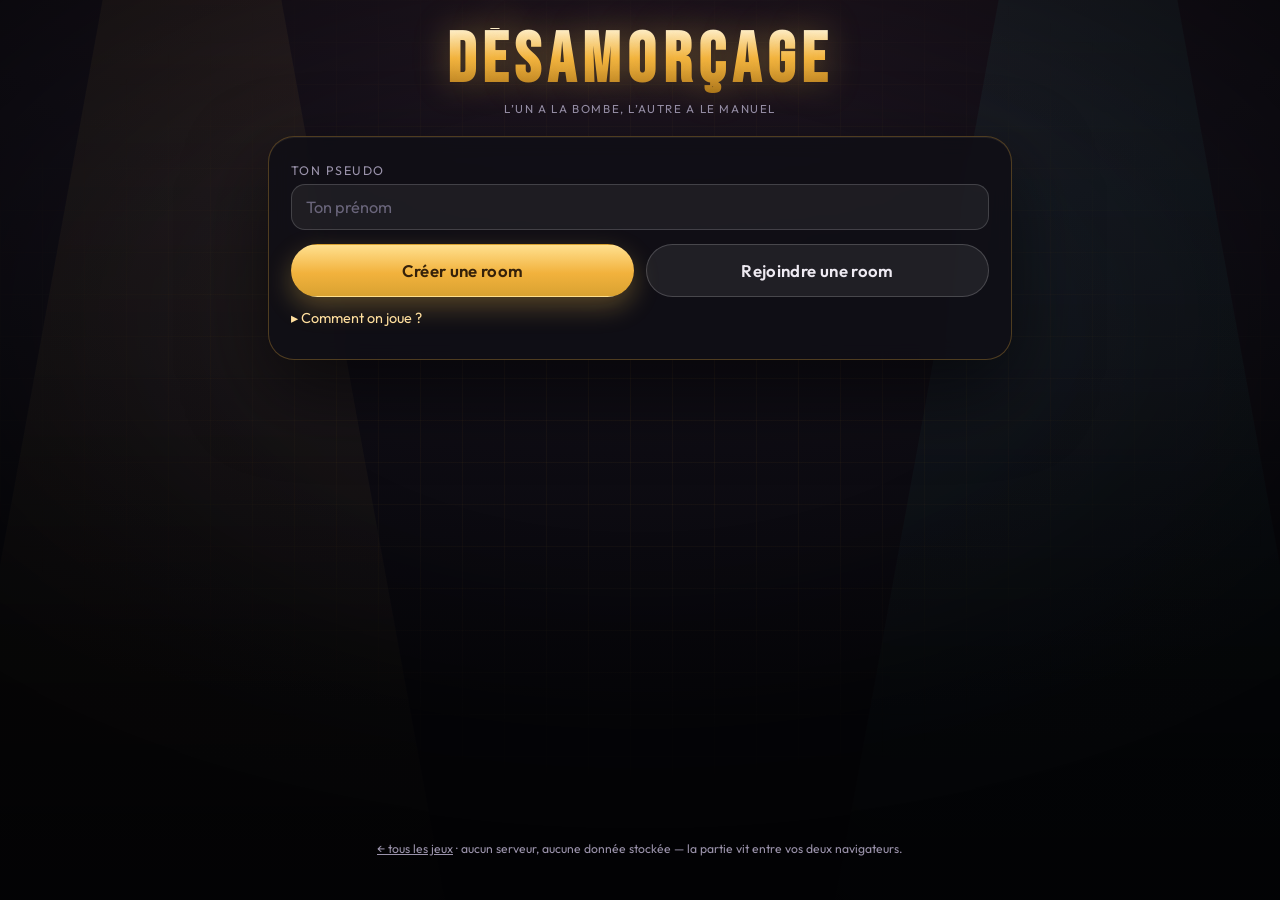
==== games/desamorcage/index.html @ ce43547b "Add files via upload" ====
<!doctype html>
<html lang="fr">
<head>
<meta charset="utf-8">
<meta name="viewport" content="width=device-width, initial-scale=1, viewport-fit=cover">
<meta name="description" content="Désamorçage coopératif à deux joueurs : l'un a la bombe à l'écran, l'autre a le manuel, et il faut se parler vite.">
<meta name="theme-color" content="#0b0a10">
<title>Désamorçage — coop</title>
<link rel="preconnect" href="https://fonts.googleapis.com">
<link rel="preconnect" href="https://fonts.gstatic.com" crossorigin>
<link href="https://fonts.googleapis.com/css2?family=Bebas+Neue&family=Outfit:wght@300;400;500;600;700&family=Share+Tech+Mono&display=swap" rel="stylesheet">
<link rel="stylesheet" href="../../common/style.css">
<link rel="stylesheet" href="style.css">
<link rel="icon" href="data:image/svg+xml,%3Csvg xmlns='http://www.w3.org/2000/svg' viewBox='0 0 64 64'%3E%3Crect width='64' height='64' rx='14' fill='%230b0a10'/%3E%3Ccircle cx='30' cy='38' r='16' fill='%23e0554a'/%3E%3Crect x='36' y='12' width='5' height='12' rx='2' fill='%23f2c53d'/%3E%3C/svg%3E">
</head>
<body class="theme-bomb">
  <div class="decor" aria-hidden="true">
    <div class="beam beam-a"></div>
    <div class="beam beam-b"></div>
    <div class="grid-floor"></div>
    <div class="vignette"></div>
  </div>

  <main id="app" class="app"></main>

  <script src="../../common/rng.js"></script>
  <script src="bomb.js"></script>
  <script src="modules.js"></script>
  <script src="engine.js"></script>
  <script src="manual.js"></script>
  <script src="../../common/net.js"></script>
  <script src="../../common/room.js"></script>
  <script src="board.js"></script>
</body>
</html>
---- common/style.css ----
/* ============================================================
   Mot de Passe — coop · décor « plateau de jeu télé »
   ============================================================ */

:root {
  --bg-0: #07061d;
  --bg-1: #150a3a;
  --bg-2: #2a0f4d;
  --gold: #f5c451;
  --gold-soft: #ffe6a7;
  --gold-deep: #b8862a;
  --teal: #3fdcc7;
  --pink: #ff5f8f;
  --good: #37e08a;
  --bad: #ff5570;
  --ink: #f3efff;
  --ink-dim: #a89ec9;
  --panel: rgba(15, 11, 48, 0.78);
  --panel-line: rgba(245, 196, 81, 0.35);
  --radius: 26px;
  --shadow: 0 30px 80px rgba(0, 0, 0, 0.55);
}

* { box-sizing: border-box; }

html, body {
  margin: 0;
  min-height: 100%;
}

body {
  font-family: "Outfit", system-ui, -apple-system, "Segoe UI", sans-serif;
  color: var(--ink);
  background: radial-gradient(120% 90% at 50% -10%, var(--bg-2) 0%, var(--bg-1) 45%, var(--bg-0) 100%);
  min-height: 100vh;
  min-height: 100dvh;
  overflow-x: hidden;
}

/* ------------------------------------------------------------ décor */
.decor { position: fixed; inset: 0; pointer-events: none; z-index: 0; overflow: hidden; }

.beam {
  position: absolute;
  top: -35vh;
  width: 42vw;
  height: 145vh;
  filter: blur(26px);
  opacity: 0.22;
  transform-origin: 50% 0%;
  mix-blend-mode: screen;
}
.beam-a {
  left: -6vw;
  background: linear-gradient(to bottom, rgba(245, 196, 81, 0.85), rgba(245, 196, 81, 0));
  clip-path: polygon(44% 0, 56% 0, 100% 100%, 0 100%);
  animation: sway 22s ease-in-out infinite;
}
.beam-b {
  right: -6vw;
  background: linear-gradient(to bottom, rgba(63, 220, 199, 0.75), rgba(63, 220, 199, 0));
  clip-path: polygon(44% 0, 56% 0, 100% 100%, 0 100%);
  animation: sway 26s ease-in-out infinite reverse;
}
.beam-c {
  left: 30vw;
  width: 40vw;
  background: linear-gradient(to bottom, rgba(255, 95, 143, 0.55), rgba(255, 95, 143, 0));
  clip-path: polygon(46% 0, 54% 0, 100% 100%, 0 100%);
  opacity: 0.14;
  animation: sway 30s ease-in-out infinite;
}
@keyframes sway {
  0%, 100% { transform: rotate(-7deg); }
  50%      { transform: rotate(7deg); }
}

.floor {
  position: absolute;
  left: -20%;
  right: -20%;
  bottom: 0;
  height: 38vh;
  background:
    repeating-linear-gradient(90deg, rgba(245, 196, 81, 0.10) 0 2px, transparent 2px 64px),
    linear-gradient(to top, rgba(63, 220, 199, 0.10), transparent 70%);
  transform: perspective(320px) rotateX(58deg);
  transform-origin: bottom center;
  opacity: 0.7;
}

.vignette {
  position: absolute;
  inset: 0;
  background: radial-gradient(75% 60% at 50% 35%, transparent 40%, rgba(0, 0, 0, 0.55) 100%);
}

/* ------------------------------------------------------------ layout */
.app {
  position: relative;
  z-index: 1;
  max-width: 780px;
  margin: 0 auto;
  padding-block: 28px 44px;
  padding-inline: 18px;
  display: flex;
  flex-direction: column;
  gap: 20px;
  min-height: 100vh;
  min-height: 100dvh;
}

.logo { text-align: center; }
.logo h1 {
  font-family: "Bebas Neue", Impact, sans-serif;
  font-size: clamp(2.6rem, 9vw, 4.4rem);
  letter-spacing: 0.10em;
  margin: 0;
  line-height: 0.95;
  background: linear-gradient(180deg, #fff6dc 0%, var(--gold) 45%, var(--gold-deep) 100%);
  -webkit-background-clip: text;
  background-clip: text;
  color: transparent;
  text-shadow: 0 0 34px rgba(245, 196, 81, 0.35);
}
.logo p {
  margin: 6px 0 0;
  color: var(--ink-dim);
  letter-spacing: 0.14em;
  text-transform: uppercase;
  font-size: 0.72rem;
}

/* ------------------------------------------------------------ panneau */
.panel {
  position: relative;
  background: var(--panel);
  border: 1px solid var(--panel-line);
  border-radius: var(--radius);
  box-shadow: var(--shadow), inset 0 1px 0 rgba(255, 255, 255, 0.06);
  backdrop-filter: blur(10px);
  padding: 26px 22px 24px;
  overflow: hidden;
}
.theme-tv .panel::before {
  content: "";
  position: absolute;
  inset: 8px 8px auto 8px;
  height: 10px;
  background-image: radial-gradient(circle, var(--gold-soft) 1.8px, rgba(245, 196, 81, 0.18) 2.4px, transparent 3px);
  background-size: 26px 10px;
  background-position: center;
  opacity: 0.85;
  animation: bulbs 3.4s ease-in-out infinite;
}
.theme-tv .panel::after {
  content: "";
  position: absolute;
  inset: auto 8px 8px 8px;
  height: 10px;
  background-image: radial-gradient(circle, var(--gold-soft) 1.8px, rgba(245, 196, 81, 0.18) 2.4px, transparent 3px);
  background-size: 26px 10px;
  background-position: center;
  opacity: 0.45;
  animation: bulbs 3.4s ease-in-out infinite reverse;
}
@keyframes bulbs {
  0%, 100% { opacity: 0.85; }
  50%      { opacity: 0.35; }
}

.panel > * { position: relative; }

h2.section-title {
  font-family: "Bebas Neue", Impact, sans-serif;
  letter-spacing: 0.08em;
  font-size: 1.6rem;
  margin: 0 0 14px;
  color: var(--gold-soft);
}

.muted { color: var(--ink-dim); }
.small { font-size: 0.86rem; }
.center { text-align: center; }

/* ------------------------------------------------------------ contrôles */
label.field {
  display: block;
  margin-bottom: 14px;
}
label.field > span.lab {
  display: block;
  font-size: 0.78rem;
  text-transform: uppercase;
  letter-spacing: 0.12em;
  color: var(--ink-dim);
  margin-bottom: 6px;
}

input[type="text"], input[type="number"] {
  width: 100%;
  font: inherit;
  font-size: 1.02rem;
  color: var(--ink);
  background: rgba(255, 255, 255, 0.06);
  border: 1px solid rgba(255, 255, 255, 0.16);
  border-radius: 14px;
  padding: 12px 14px;
  outline: none;
  transition: border-color 0.15s, box-shadow 0.15s, background 0.15s;
}
input[type="text"]:focus, input[type="number"]:focus {
  border-color: var(--gold);
  box-shadow: 0 0 0 3px rgba(245, 196, 81, 0.18);
  background: rgba(255, 255, 255, 0.10);
}
input::placeholder { color: rgba(200, 190, 230, 0.45); }

.row { display: flex; gap: 12px; flex-wrap: wrap; }
.row > * { flex: 1 1 150px; min-width: 0; }

.stepper { display: flex; align-items: center; gap: 8px; }
.stepper input { text-align: center; }
.stepper button {
  flex: 0 0 auto;
  width: 42px; height: 46px;
  border-radius: 12px;
  border: 1px solid rgba(255, 255, 255, 0.18);
  background: rgba(255, 255, 255, 0.06);
  color: var(--ink);
  font-size: 1.3rem;
  line-height: 1;
  cursor: pointer;
}
.stepper button:hover { background: rgba(245, 196, 81, 0.16); }

.toggle {
  display: flex;
  align-items: center;
  justify-content: space-between;
  gap: 14px;
  padding: 12px 14px;
  border-radius: 14px;
  background: rgba(255, 255, 255, 0.05);
  border: 1px solid rgba(255, 255, 255, 0.12);
  margin-bottom: 12px;
  cursor: pointer;
}
.toggle span.txt { font-size: 0.95rem; }
.toggle input { position: absolute; opacity: 0; pointer-events: none; }
.toggle .sw {
  flex: 0 0 auto;
  width: 48px; height: 27px;
  border-radius: 999px;
  background: rgba(255, 255, 255, 0.16);
  position: relative;
  transition: background 0.18s;
}
.toggle .sw::after {
  content: "";
  position: absolute;
  top: 3px; left: 3px;
  width: 21px; height: 21px;
  border-radius: 50%;
  background: #fff;
  transition: transform 0.18s;
}
.toggle input:checked + .sw { background: var(--good); }
.toggle input:checked + .sw::after { transform: translateX(21px); }

.btn {
  display: inline-flex;
  align-items: center;
  justify-content: center;
  gap: 8px;
  font: inherit;
  font-weight: 600;
  letter-spacing: 0.02em;
  padding: 13px 22px;
  border-radius: 999px;
  border: 1px solid transparent;
  cursor: pointer;
  transition: transform 0.12s, box-shadow 0.18s, background 0.18s, opacity 0.15s;
  text-decoration: none;
}
.btn:active { transform: translateY(1px) scale(0.99); }
.btn[disabled] { opacity: 0.45; cursor: not-allowed; }
.btn-primary {
  background: linear-gradient(180deg, #ffe08f, var(--gold) 55%, #d9a231);
  color: #35210a;
  box-shadow: 0 10px 26px rgba(245, 196, 81, 0.3);
}
.btn-primary:hover:not([disabled]) { box-shadow: 0 12px 34px rgba(245, 196, 81, 0.45); }
.btn-ghost {
  background: rgba(255, 255, 255, 0.07);
  border-color: rgba(255, 255, 255, 0.18);
  color: var(--ink);
}
.btn-ghost:hover:not([disabled]) { background: rgba(255, 255, 255, 0.13); }
.btn-block { width: 100%; }
.btn-lg { font-size: 1.05rem; padding: 15px 26px; }

.actions { display: flex; gap: 12px; flex-wrap: wrap; margin-top: 6px; }
.actions .btn { flex: 1 1 180px; }

.linky {
  background: none; border: 0; color: var(--ink-dim);
  font: inherit; font-size: 0.86rem; text-decoration: underline;
  cursor: pointer; padding: 6px;
}
.linky:hover { color: var(--gold-soft); }

/* ------------------------------------------------------------ code room */
.code-display {
  text-align: center;
  padding: 18px 10px 8px;
}
.code-display .code {
  font-family: "Bebas Neue", Impact, sans-serif;
  font-size: clamp(2.8rem, 14vw, 4.6rem);
  letter-spacing: 0.22em;
  color: var(--gold);
  text-shadow: 0 0 30px rgba(245, 196, 81, 0.45);
  margin: 4px 0 2px;
  padding-left: 0.22em;
}
#join-code { text-transform: uppercase; letter-spacing: 0.3em; text-align: center; font-size: 1.5rem; }

.status-line {
  display: flex; align-items: center; justify-content: center;
  gap: 9px; margin-top: 10px; font-size: 0.93rem; color: var(--ink-dim);
}
.dot { width: 9px; height: 9px; border-radius: 50%; background: var(--ink-dim); }
.dot.wait { background: var(--gold); animation: pulse 1.3s ease-in-out infinite; }
.dot.on { background: var(--good); box-shadow: 0 0 12px var(--good); }
.dot.err { background: var(--bad); }
@keyframes pulse { 0%, 100% { opacity: 1; } 50% { opacity: 0.25; } }

.settings-recap {
  display: grid;
  grid-template-columns: repeat(auto-fit, minmax(120px, 1fr));
  gap: 10px;
  margin: 16px 0 4px;
}
.settings-recap .item {
  background: rgba(255, 255, 255, 0.05);
  border: 1px solid rgba(255, 255, 255, 0.10);
  border-radius: 14px;
  padding: 10px 12px;
  text-align: center;
}
.settings-recap .item b {
  display: block;
  font-family: "Bebas Neue", Impact, sans-serif;
  font-size: 1.5rem;
  color: var(--gold-soft);
  letter-spacing: 0.04em;
}
.settings-recap .item span {
  font-size: 0.72rem;
  text-transform: uppercase;
  letter-spacing: 0.1em;
  color: var(--ink-dim);
}

/* ------------------------------------------------------------ HUD jeu */
.hud {
  display: flex;
  align-items: center;
  justify-content: space-between;
  gap: 12px;
}
.badge {
  background: rgba(255, 255, 255, 0.07);
  border: 1px solid rgba(255, 255, 255, 0.14);
  border-radius: 999px;
  padding: 7px 14px;
  font-size: 0.82rem;
  letter-spacing: 0.06em;
  text-transform: uppercase;
  white-space: nowrap;
}
.badge.gold { border-color: var(--panel-line); color: var(--gold-soft); }







/* ------------------------------------------------------------ carte de jeu */
















/* chrono */
.timer {
  position: relative;
  width: 108px; height: 108px;
  margin: 0 auto;
}
.timer svg { width: 100%; height: 100%; transform: rotate(-90deg); }
.timer circle { fill: none; stroke-width: 8; }
.timer .tr-bg { stroke: rgba(255, 255, 255, 0.10); }
.timer .tr-fg {
  stroke: var(--teal);
  stroke-linecap: round;
  stroke-dasharray: 326.7;
  stroke-dashoffset: 0;
  transition: stroke 0.3s;
  filter: drop-shadow(0 0 6px rgba(63, 220, 199, 0.6));
}
.timer.warn .tr-fg { stroke: var(--gold); filter: drop-shadow(0 0 6px rgba(245, 196, 81, 0.7)); }
.timer.danger .tr-fg { stroke: var(--bad); filter: drop-shadow(0 0 8px rgba(255, 85, 112, 0.8)); }
.timer.danger { animation: heartbeat 1s ease-in-out infinite; }
@keyframes heartbeat { 0%, 100% { transform: scale(1); } 50% { transform: scale(1.045); } }
.timer .num {
  position: absolute; inset: 0;
  display: flex; align-items: center; justify-content: center;
  font-family: "Bebas Neue", Impact, sans-serif;
  font-size: 2.2rem;
  color: var(--ink);
  letter-spacing: 0.02em;
}
.timer.idle .tr-fg { stroke: rgba(255, 255, 255, 0.28); filter: none; }
.timer.idle .num { color: var(--ink-dim); }
.timer.frozen .tr-fg { opacity: 0.45; }
.timer .num.mmss { font-size: 1.75rem; letter-spacing: 0.04em; }

/* échanges */











/* saisie */





.entry-msg {
  min-height: 22px;
  font-size: 0.88rem;
  text-align: center;
  color: var(--bad);
  margin-top: 8px;
}
.entry-msg.info { color: var(--ink-dim); }














/* ------------------------------------------------------------ animations */
.panel.flash-good { animation: goodflash 0.9s ease-out; }
.panel.flash-bad { animation: badshake 0.5s ease-out; }
@keyframes goodflash {
  0%   { box-shadow: var(--shadow), 0 0 0 0 rgba(55, 224, 138, 0.0); }
  25%  { box-shadow: var(--shadow), 0 0 60px 8px rgba(55, 224, 138, 0.55); }
  100% { box-shadow: var(--shadow), 0 0 0 0 rgba(55, 224, 138, 0.0); }
}
@keyframes badshake {
  0%, 100% { transform: translateX(0); }
  15% { transform: translateX(-9px); }
  30% { transform: translateX(8px); }
  45% { transform: translateX(-6px); }
  60% { transform: translateX(5px); }
  80% { transform: translateX(-2px); }
}

.confetti {
  position: absolute;
  inset: 0;
  pointer-events: none;
  overflow: hidden;
}
.confetti i {
  position: absolute;
  top: -14px;
  width: 8px; height: 12px;
  border-radius: 2px;
  opacity: 0;
  animation: fall 1.5s ease-in forwards;
}
@keyframes fall {
  0%   { opacity: 0; transform: translateY(-10px) rotate(0deg); }
  10%  { opacity: 1; }
  100% { opacity: 0; transform: translateY(360px) rotate(540deg); }
}

.toast-big {
  position: absolute;
  inset: 0;
  display: flex;
  align-items: center;
  justify-content: center;
  pointer-events: none;
  font-family: "Bebas Neue", Impact, sans-serif;
  font-size: clamp(2.4rem, 12vw, 4.2rem);
  letter-spacing: 0.1em;
  animation: stamp 1.1s ease-out forwards;
}
.toast-big.ok { color: var(--good); text-shadow: 0 0 40px rgba(55, 224, 138, 0.6); }
.toast-big.bad { color: var(--bad); text-shadow: 0 0 40px rgba(255, 85, 112, 0.5); }
@keyframes stamp {
  0%   { opacity: 0; transform: scale(1.6); }
  18%  { opacity: 1; transform: scale(1); }
  75%  { opacity: 1; }
  100% { opacity: 0; transform: scale(1.05); }
}

/* ------------------------------------------------------------ récaps */
.recap-head {
  margin: 18px 0 -4px;
  font-size: 0.74rem;
  letter-spacing: 0.14em;
  text-transform: uppercase;
  color: var(--ink-dim);
}
.recap-list { list-style: none; margin: 14px 0 0; padding: 0; display: flex; flex-direction: column; gap: 8px; }
.recap-list li {
  display: flex;
  align-items: center;
  gap: 12px;
  padding: 11px 14px;
  border-radius: 14px;
  background: rgba(255, 255, 255, 0.05);
  border: 1px solid rgba(255, 255, 255, 0.10);
}
.recap-list li.ok { border-color: rgba(55, 224, 138, 0.4); background: rgba(55, 224, 138, 0.09); }
.recap-list li.miss { border-color: rgba(255, 85, 112, 0.32); background: rgba(255, 85, 112, 0.07); }
.recap-list .mark { font-size: 1.15rem; flex: 0 0 auto; width: 24px; text-align: center; }
.recap-list .w { font-weight: 600; font-size: 1.05rem; }
.recap-list .meta { margin-left: auto; text-align: right; font-size: 0.78rem; color: var(--ink-dim); max-width: 55%; }

.score-big {
  text-align: center;
  margin: 8px 0 4px;
}
.score-big .n {
  font-family: "Bebas Neue", Impact, sans-serif;
  font-size: clamp(3.4rem, 18vw, 6rem);
  line-height: 1;
  background: linear-gradient(180deg, #fff6dc, var(--gold) 55%, var(--gold-deep));
  -webkit-background-clip: text; background-clip: text; color: transparent;
}
.score-big .over { font-size: 1.1rem; color: var(--ink-dim); }
.score-big .lbl { font-size: 0.78rem; text-transform: uppercase; letter-spacing: 0.18em; color: var(--ink-dim); }






.calc {
  margin: -2px 0 16px;
  padding: 10px 14px;
  border-radius: 14px;
  background: rgba(245, 196, 81, 0.10);
  border: 1px solid rgba(245, 196, 81, 0.28);
  color: var(--gold-soft);
  font-size: 0.88rem;
  text-align: center;
}
.calc b { color: #fff4d8; }

.rules-list { margin: 0; padding-left: 20px; color: var(--ink-dim); line-height: 1.65; font-size: 0.92rem; }
.rules-list li { margin-bottom: 5px; }
.rules-list b { color: var(--ink); font-weight: 600; }

details.howto { margin-top: 4px; }
details.howto > summary {
  cursor: pointer;
  list-style: none;
  color: var(--gold-soft);
  font-size: 0.9rem;
  padding: 8px 0;
}
details.howto > summary::-webkit-details-marker { display: none; }
details.howto > summary::before { content: "▸ "; }
details.howto[open] > summary::before { content: "▾ "; }

.footer-note { text-align: center; color: var(--ink-dim); font-size: 0.76rem; margin-top: auto; padding-top: 10px; }

/* ------------------------------------------------------------ responsive */
@media (min-height: 820px) {
  .app { justify-content: center; }
}

@media (max-width: 480px) {
  .app { padding-block: 18px 30px; gap: 14px; }
  .panel { padding: 22px 15px 20px; border-radius: 20px; }
  .timer { width: 92px; height: 92px; }
  .lettersbar { gap: 10px; padding: 10px 12px; }
  .lettersbar .lb-num { font-size: 1.9rem; }
  .lettersbar .grp i { width: 15px; }
  .lettersbar .lb-groups { gap: 12px; }
  .exchange { max-height: 150px; }
  .entry .btn { padding: 13px 16px; }
}

@media (prefers-reduced-motion: reduce) {
  *, *::before, *::after {
    animation-duration: 0.001ms !important;
    animation-iteration-count: 1 !important;
    transition-duration: 0.001ms !important;
  }
  .beam { animation: none; }
}

/* ------------------------------------------------- ajouts du salon partagé */
.logo h1.sm { font-size: clamp(1.8rem, 6vw, 2.6rem); }

.warn-panel {
  padding: 12px 16px;
  text-align: center;
  color: var(--bad);
  border-color: rgba(255, 85, 112, 0.4);
}

.lab-mini {
  font-size: 0.78rem;
  letter-spacing: 0.18em;
  text-transform: uppercase;
  color: var(--ink-dim);
}

.roles-box {
  display: flex;
  align-items: center;
  justify-content: center;
  gap: 10px;
  flex-wrap: wrap;
  margin-top: 14px;
}
.role-chip {
  display: flex;
  flex-direction: column;
  align-items: center;
  gap: 2px;
  padding: 9px 16px;
  border-radius: 14px;
  background: rgba(255, 255, 255, 0.05);
  border: 1px solid rgba(255, 255, 255, 0.12);
  min-width: 120px;
}
.role-chip b {
  font-size: 0.72rem;
  letter-spacing: 0.14em;
  text-transform: uppercase;
  color: var(--gold-soft);
}
.role-chip span { font-size: 0.95rem; }

.footer-note a { color: var(--ink-dim); }
.footer-note a:hover { color: var(--gold-soft); }
---- games/desamorcage/style.css ----
/* ============================================================
   Désamorçage — atelier sombre, métal et diodes
   ============================================================ */

body.theme-bomb {
  --bg-0: #06060a;
  --bg-1: #131019;
  --bg-2: #241722;
  --gold: #f2b23d;
  --gold-soft: #ffdf9e;
  --gold-deep: #a56f18;
  --teal: #45d0c0;
  --bad: #ff5343;
  --good: #37e08a;
  --panel: rgba(16, 15, 22, 0.86);
  --panel-line: rgba(242, 178, 61, 0.28);
  --ink: #eeeaf2;
  --ink-dim: #9b93ab;

  /* couleurs de composants */
  --c-rouge: #e04a3f;
  --c-bleu: #3f7fe8;
  --c-jaune: #f2c53d;
  --c-noir: #16161f;
  --c-blanc: #eef0f5;
  --c-vert: #35c46a;
}

body.theme-bomb .beam { opacity: 0.10; }

.grid-floor {
  position: absolute;
  inset: 0;
  background-image:
    linear-gradient(rgba(242, 178, 61, 0.05) 1px, transparent 1px),
    linear-gradient(90deg, rgba(242, 178, 61, 0.05) 1px, transparent 1px);
  background-size: 42px 42px;
  mask-image: radial-gradient(70% 60% at 50% 40%, #000 10%, transparent 80%);
  -webkit-mask-image: radial-gradient(70% 60% at 50% 40%, #000 10%, transparent 80%);
}

/* --------------------------------------------------------------- bandeau */
.bomb-hud {
  display: grid;
  grid-template-columns: 1fr auto 1fr;
  align-items: center;
  gap: 10px;
}
.bomb-hud .timer { width: 92px; height: 92px; margin: 0 auto; }
.bomb-hud .timer .num {
  font-family: "Share Tech Mono", ui-monospace, monospace;
  font-size: 1.5rem;
  color: var(--bad);
  text-shadow: 0 0 14px rgba(255, 83, 67, 0.6);
}
.bomb-hud .timer .num.mmss { font-size: 1.5rem; }
.bomb-hud .timer .tr-fg { stroke: var(--bad); }
.timer.rush .tr-fg { stroke: #ff8a3d; }
.timer.rush { animation: heartbeat 0.85s ease-in-out infinite; }

.strikes { display: flex; align-items: center; gap: 6px; flex-wrap: wrap; }
.strikes .strike {
  width: 24px; height: 24px;
  display: grid; place-items: center;
  border-radius: 7px;
  border: 1px solid rgba(255, 255, 255, 0.14);
  background: rgba(255, 255, 255, 0.04);
  color: rgba(255, 255, 255, 0.18);
  font-size: 0.85rem;
}
.strikes .strike.on {
  background: rgba(255, 83, 67, 0.22);
  border-color: var(--bad);
  color: var(--bad);
  box-shadow: 0 0 14px rgba(255, 83, 67, 0.45);
}
.strikes .strike-lab {
  font-size: 0.64rem; letter-spacing: 0.14em; text-transform: uppercase; color: var(--ink-dim);
}

.progress-badge { text-align: right; font-size: 0.7rem; color: var(--ink-dim); letter-spacing: 0.12em; text-transform: uppercase; }
.progress-badge b {
  display: block;
  font-family: "Bebas Neue", Impact, sans-serif;
  font-size: 1.5rem;
  color: var(--gold-soft);
  letter-spacing: 0.04em;
}

/* ------------------------------------------------------------- le boîtier */
.casing {
  background:
    linear-gradient(180deg, rgba(255, 255, 255, 0.05), transparent 40%),
    var(--panel);
  border-color: rgba(255, 255, 255, 0.12);
}

.widgets {
  display: flex;
  gap: 10px;
  flex-wrap: wrap;
  justify-content: center;
  padding-bottom: 16px;
  margin-bottom: 16px;
  border-bottom: 1px dashed rgba(255, 255, 255, 0.14);
}
.widgets.after { border-bottom: 0; border-top: 1px dashed rgba(255, 255, 255, 0.14); padding-top: 16px; margin-top: 16px; }
.wg {
  display: flex; align-items: center; gap: 8px;
  padding: 7px 12px;
  border-radius: 12px;
  background: rgba(255, 255, 255, 0.05);
  border: 1px solid rgba(255, 255, 255, 0.10);
}
.wg-lab { font-size: 0.62rem; letter-spacing: 0.16em; text-transform: uppercase; color: var(--ink-dim); }
.serial {
  font-family: "Share Tech Mono", ui-monospace, monospace;
  font-size: 1.05rem;
  letter-spacing: 0.18em;
  color: var(--gold-soft);
}
.batts { display: flex; gap: 4px; }
.batts i {
  width: 8px; height: 16px; border-radius: 2px;
  background: rgba(255, 255, 255, 0.12);
  display: block;
}
.batts i.on { background: var(--gold); box-shadow: 0 0 8px rgba(242, 178, 61, 0.6); }
.inds { display: flex; gap: 5px; }
.ind {
  font-family: "Share Tech Mono", ui-monospace, monospace;
  font-size: 0.72rem;
  padding: 3px 6px;
  border-radius: 5px;
  border: 1px solid rgba(255, 255, 255, 0.16);
  color: rgba(255, 255, 255, 0.35);
  background: rgba(0, 0, 0, 0.3);
}
.ind.lit {
  color: #fff6d8;
  border-color: var(--gold);
  background: rgba(242, 178, 61, 0.22);
  box-shadow: 0 0 10px rgba(242, 178, 61, 0.45);
}

/* ------------------------------------------------------------- les tuiles */
.tiles {
  display: grid;
  grid-template-columns: repeat(auto-fill, minmax(132px, 1fr));
  gap: 12px;
}
.tile {
  display: flex; flex-direction: column; align-items: center; gap: 4px;
  padding: 16px 10px;
  border-radius: 16px;
  background: rgba(255, 255, 255, 0.05);
  border: 1px solid rgba(255, 255, 255, 0.12);
  color: var(--ink);
  font: inherit;
  cursor: pointer;
  transition: transform 0.12s, border-color 0.15s, background 0.15s;
}
.tile:hover { border-color: var(--gold); background: rgba(242, 178, 61, 0.10); transform: translateY(-2px); }
.tile .t-emoji { font-size: 1.7rem; }
.tile .t-name { font-weight: 600; font-size: 0.95rem; }
.tile .t-state { font-size: 0.66rem; letter-spacing: 0.12em; text-transform: uppercase; color: var(--ink-dim); }
.tile.done { border-color: rgba(55, 224, 138, 0.5); background: rgba(55, 224, 138, 0.10); }
.tile.done .t-state { color: var(--good); }

.casing-hint { text-align: center; color: var(--ink-dim); font-size: 0.84rem; margin: 16px 0 0; }

/* ------------------------------------------------------------- un module */
.mod-head {
  display: flex; align-items: center; justify-content: space-between; gap: 10px;
  padding-bottom: 12px;
  border-bottom: 1px solid rgba(255, 255, 255, 0.10);
  margin-bottom: 16px;
}
.mod-title { font-weight: 600; letter-spacing: 0.02em; }
.mod-flag { width: 24px; text-align: right; }
.mod-body { min-height: 210px; display: flex; flex-direction: column; justify-content: center; }
.mod-done { text-align: center; color: var(--good); font-size: 1.1rem; padding: 40px 0; }
.mod-hint { text-align: center; color: var(--ink-dim); font-size: 0.8rem; margin: 16px 0 0; }

/* fils */
.wires { display: flex; flex-direction: column; gap: 10px; }
.wire {
  display: flex; align-items: center; gap: 12px;
  background: none; border: 0; padding: 4px 2px; cursor: pointer;
  font: inherit; color: var(--ink); text-align: left;
}
.wire .wn {
  flex: 0 0 auto; width: 26px; height: 26px;
  display: grid; place-items: center;
  border-radius: 8px;
  background: rgba(255, 255, 255, 0.07);
  font-size: 0.82rem;
  color: var(--ink-dim);
}
.wire .wbar {
  flex: 1;
  height: 13px;
  border-radius: 7px;
  box-shadow: inset 0 -3px 6px rgba(0, 0, 0, 0.45), 0 0 10px rgba(0, 0, 0, 0.4);
  transition: opacity 0.2s;
}
.wire .wname {
  flex: 0 0 auto; width: 58px;
  font-size: 0.72rem; letter-spacing: 0.1em; text-transform: uppercase; color: var(--ink-dim);
}
.wire:hover:not(.cut) .wbar { filter: brightness(1.25); }
.wire.cut { cursor: default; }
.wire.cut .wbar {
  opacity: 0.3;
  background-image: repeating-linear-gradient(90deg, transparent 0 8px, rgba(0, 0, 0, 0.8) 8px 12px);
}
.wire.cut .wname { text-decoration: line-through; }
.c-rouge { background: var(--c-rouge); }
.c-bleu { background: var(--c-bleu); }
.c-jaune { background: var(--c-jaune); }
.c-noir { background: var(--c-noir); border: 1px solid rgba(255, 255, 255, 0.18); }
.c-blanc { background: var(--c-blanc); }
.c-vert { background: var(--c-vert); }

/* bouton */
.mod-bouton { display: flex; flex-direction: column; align-items: center; gap: 14px; position: relative; }
.mod-bouton .band {
  width: 190px; height: 12px;
  border-radius: 8px;
  background: rgba(255, 255, 255, 0.07);
  transition: background 0.2s, box-shadow 0.2s;
}
.mod-bouton .band.on.band-bleu { background: var(--c-bleu); box-shadow: 0 0 22px var(--c-bleu); }
.mod-bouton .band.on.band-blanc { background: var(--c-blanc); box-shadow: 0 0 22px rgba(255, 255, 255, 0.8); }
.mod-bouton .band.on.band-jaune { background: var(--c-jaune); box-shadow: 0 0 22px var(--c-jaune); }
.bigbutton {
  width: 150px; height: 150px;
  border-radius: 50%;
  border: 5px solid rgba(0, 0, 0, 0.45);
  font: inherit;
  font-weight: 700;
  letter-spacing: 0.08em;
  font-size: 1rem;
  cursor: pointer;
  color: #1a1015;
  box-shadow: 0 10px 0 rgba(0, 0, 0, 0.4), inset 0 -6px 14px rgba(0, 0, 0, 0.3), inset 0 6px 14px rgba(255, 255, 255, 0.25);
  transition: transform 0.08s, box-shadow 0.08s;
  touch-action: none;
  user-select: none;
}
.bigbutton.c-noir, .bigbutton.c-bleu, .bigbutton.c-rouge { color: #fff; }
.bigbutton:active, .bigbutton.held {
  transform: translateY(7px);
  box-shadow: 0 3px 0 rgba(0, 0, 0, 0.4), inset 0 -4px 10px rgba(0, 0, 0, 0.4);
}

/* séquence */
.mod-seq { display: flex; flex-direction: column; align-items: center; gap: 14px; }
.pads { display: grid; grid-template-columns: repeat(2, 1fr); gap: 12px; }
.pad {
  width: 104px; height: 74px;
  border-radius: 14px;
  border: 2px solid rgba(0, 0, 0, 0.4);
  cursor: pointer;
  font: inherit;
  font-size: 0.68rem;
  letter-spacing: 0.12em;
  text-transform: uppercase;
  color: rgba(0, 0, 0, 0.45);
  filter: brightness(0.42) saturate(0.7);
  transition: filter 0.09s, box-shadow 0.09s, transform 0.09s;
}
.pad.p-rouge { background: var(--c-rouge); }
.pad.p-bleu { background: var(--c-bleu); }
.pad.p-vert { background: var(--c-vert); }
.pad.p-jaune { background: var(--c-jaune); }
.pad:hover { filter: brightness(0.6); }
.pad:active { transform: scale(0.97); }
.pad.lit { filter: brightness(1.15) saturate(1.1); box-shadow: 0 0 34px currentColor; }
.pad.p-rouge.lit { box-shadow: 0 0 34px var(--c-rouge); }
.pad.p-bleu.lit { box-shadow: 0 0 34px var(--c-bleu); }
.pad.p-vert.lit { box-shadow: 0 0 34px var(--c-vert); }
.pad.p-jaune.lit { box-shadow: 0 0 34px var(--c-jaune); }
.seq-info { font-size: 0.84rem; color: var(--ink-dim); }
.seq-info b { color: var(--gold-soft); }

/* mot de passe */
.mod-pass { display: flex; flex-direction: column; align-items: center; gap: 16px; }
.wheels { display: flex; gap: 8px; }
.wheel { display: flex; flex-direction: column; align-items: center; gap: 5px; }
.wbtn {
  width: 40px; height: 30px;
  border-radius: 8px;
  border: 1px solid rgba(255, 255, 255, 0.16);
  background: rgba(255, 255, 255, 0.06);
  color: var(--ink);
  font-size: 0.8rem;
  cursor: pointer;
}
.wbtn:hover { background: rgba(242, 178, 61, 0.18); }
.wletter {
  width: 44px; height: 52px;
  display: grid; place-items: center;
  border-radius: 8px;
  background: #0a0a10;
  border: 1px solid rgba(255, 255, 255, 0.16);
  font-family: "Share Tech Mono", ui-monospace, monospace;
  font-size: 1.7rem;
  color: var(--gold-soft);
  text-transform: uppercase;
}

/* morse */
.mod-morse { display: flex; flex-direction: column; align-items: center; gap: 16px; }
.led {
  width: 60px; height: 60px;
  border-radius: 50%;
  background: #2a1a10;
  border: 3px solid rgba(0, 0, 0, 0.5);
  transition: background 0.05s, box-shadow 0.05s;
}
.led.on {
  background: #ffd479;
  box-shadow: 0 0 40px 6px rgba(255, 200, 90, 0.75);
}
.freq-row { display: flex; align-items: center; gap: 12px; }
.freq {
  min-width: 150px;
  text-align: center;
  padding: 9px 14px;
  border-radius: 10px;
  background: #0a0a10;
  border: 1px solid rgba(255, 255, 255, 0.16);
  font-family: "Share Tech Mono", ui-monospace, monospace;
  color: var(--teal);
}
.freq b { font-size: 1.15rem; }

/* clavier de symboles */
.mod-sym { display: flex; flex-direction: column; align-items: center; gap: 14px; }
.symkeys { display: grid; grid-template-columns: repeat(2, 1fr); gap: 12px; }
.symkey {
  width: 88px; height: 88px;
  border-radius: 14px;
  border: 1px solid rgba(255, 255, 255, 0.18);
  background: linear-gradient(180deg, rgba(255, 255, 255, 0.10), rgba(255, 255, 255, 0.03));
  color: var(--ink);
  font-size: 2.2rem;
  line-height: 1;
  cursor: pointer;
  transition: border-color 0.15s, background 0.15s, transform 0.09s;
}
.symkey:hover { border-color: var(--gold); }
.symkey:active { transform: scale(0.96); }
.symkey.done {
  border-color: var(--good);
  background: rgba(55, 224, 138, 0.16);
  color: #d6ffe9;
}

/* ------------------------------------------------------------- le manuel */
.manual { padding-top: 20px; }
.man-top {
  display: flex; align-items: baseline; justify-content: space-between; gap: 10px;
  flex-wrap: wrap;
  padding-bottom: 12px;
  border-bottom: 1px solid rgba(255, 255, 255, 0.10);
}
.man-top b { font-family: "Bebas Neue", Impact, sans-serif; font-size: 1.45rem; letter-spacing: 0.06em; color: var(--gold-soft); }

.man-nav { display: flex; gap: 7px; flex-wrap: wrap; margin: 14px 0 18px; }
.man-nav button {
  font: inherit;
  font-size: 0.8rem;
  padding: 7px 12px;
  border-radius: 999px;
  border: 1px solid rgba(255, 255, 255, 0.14);
  background: rgba(255, 255, 255, 0.05);
  color: var(--ink-dim);
  cursor: pointer;
  white-space: nowrap;
}
.man-nav button:hover { color: var(--ink); border-color: rgba(255, 255, 255, 0.3); }
.man-nav button.active {
  background: rgba(242, 178, 61, 0.18);
  border-color: var(--gold);
  color: var(--gold-soft);
}

.man-body { font-size: 0.94rem; line-height: 1.6; }
.man-body p { margin: 0 0 12px; }
.man-body h4 {
  margin: 20px 0 8px;
  font-size: 0.74rem;
  letter-spacing: 0.16em;
  text-transform: uppercase;
  color: var(--gold-soft);
}
.man-body .note {
  padding: 10px 13px;
  border-radius: 12px;
  background: rgba(242, 178, 61, 0.09);
  border: 1px solid rgba(242, 178, 61, 0.24);
  font-size: 0.88rem;
}
.rules-num { margin: 0 0 12px; padding-left: 22px; line-height: 1.7; }
.rules-num li { margin-bottom: 4px; }

.swatch {
  display: inline-block;
  width: 11px; height: 11px;
  border-radius: 3px;
  vertical-align: -1px;
  margin-right: 2px;
  border: 1px solid rgba(0, 0, 0, 0.4);
}
.sw-rouge { background: var(--c-rouge); }
.sw-bleu { background: var(--c-bleu); }
.sw-jaune { background: var(--c-jaune); }
.sw-noir { background: var(--c-noir); border-color: rgba(255, 255, 255, 0.3); }
.sw-blanc { background: var(--c-blanc); }
.sw-vert { background: var(--c-vert); }

.man-table {
  width: 100%;
  border-collapse: collapse;
  margin: 6px 0 14px;
  font-size: 0.88rem;
}
.man-table th, .man-table td {
  padding: 7px 9px;
  text-align: left;
  border-bottom: 1px solid rgba(255, 255, 255, 0.08);
}
.man-table th {
  font-size: 0.66rem; letter-spacing: 0.12em; text-transform: uppercase; color: var(--ink-dim);
}
.man-table .big-digit {
  font-family: "Share Tech Mono", ui-monospace, monospace;
  font-size: 1.3rem;
  color: var(--gold-soft);
}
.seq-table tr.active {
  background: rgba(242, 178, 61, 0.14);
  outline: 1px solid rgba(242, 178, 61, 0.4);
}
.seq-table tr.active td:first-child::after {
  content: " ← en cours";
  font-size: 0.68rem;
  color: var(--gold-soft);
  letter-spacing: 0.1em;
}

.word-grid {
  display: grid;
  grid-template-columns: repeat(auto-fill, minmax(78px, 1fr));
  gap: 6px;
  font-family: "Share Tech Mono", ui-monospace, monospace;
}
.word-grid span {
  padding: 5px 7px;
  border-radius: 7px;
  background: rgba(255, 255, 255, 0.05);
  text-align: center;
  letter-spacing: 0.06em;
}

.morse-grid {
  display: grid;
  grid-template-columns: repeat(auto-fill, minmax(74px, 1fr));
  gap: 5px;
  font-family: "Share Tech Mono", ui-monospace, monospace;
  font-size: 0.84rem;
}
.morse-grid span { padding: 4px 6px; border-radius: 6px; background: rgba(255, 255, 255, 0.05); }
.morse-grid b { color: var(--gold-soft); }

.sym-cols {
  display: grid;
  grid-template-columns: repeat(auto-fit, minmax(88px, 1fr));
  gap: 8px;
}
.sym-col {
  border: 1px solid rgba(255, 255, 255, 0.12);
  border-radius: 12px;
  padding: 8px 4px;
  background: rgba(255, 255, 255, 0.04);
}
.sym-head {
  font-size: 0.6rem; letter-spacing: 0.12em; text-transform: uppercase;
  color: var(--ink-dim); text-align: center; margin-bottom: 6px;
}
.sym { text-align: center; font-size: 1.35rem; line-height: 1.5; }

/* ------------------------------------------------------------ écran final */
.result-big { text-align: center; font-size: 4rem; line-height: 1; margin: 4px 0 12px; }
.result-big.lost { animation: badshake 0.6s ease-out; }
.logo h1.win { background: linear-gradient(180deg, #dfffe9, var(--good) 60%, #1e9c5c); -webkit-background-clip: text; background-clip: text; color: transparent; }
.logo h1.lose { background: linear-gradient(180deg, #ffd9d5, var(--bad) 60%, #8f1f16); -webkit-background-clip: text; background-clip: text; color: transparent; }

/* ------------------------------------------------------------ responsive */
@media (max-width: 480px) {
  .bomb-hud .timer { width: 78px; height: 78px; }
  .bomb-hud .timer .num, .bomb-hud .timer .num.mmss { font-size: 1.2rem; }
  .tiles { grid-template-columns: repeat(auto-fill, minmax(108px, 1fr)); gap: 9px; }
  .tile { padding: 13px 6px; }
  .bigbutton { width: 128px; height: 128px; }
  .pad { width: 84px; height: 62px; }
  .symkey { width: 76px; height: 76px; font-size: 1.9rem; }
  .wheels { gap: 5px; }
  .wletter { width: 38px; height: 46px; font-size: 1.4rem; }
  .wbtn { width: 34px; }
  .wire .wname { width: 48px; font-size: 0.66rem; }
  .man-body { font-size: 0.9rem; }
}
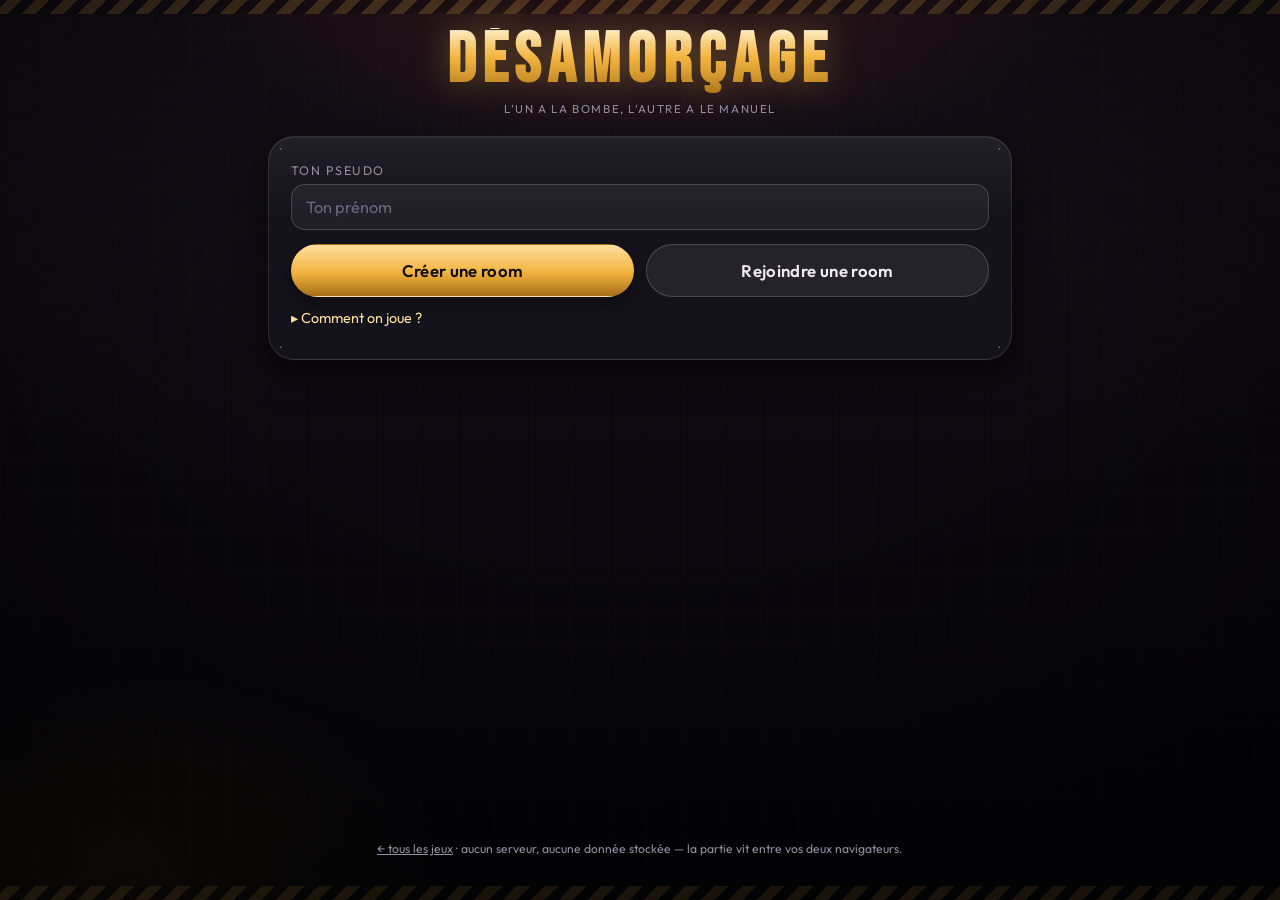
==== commit a9c49fb4: "Add files via upload" ====
--- a/games/desamorcage/index.html
+++ b/games/desamorcage/index.html
@@ -15,9 +15,9 @@
 </head>
 <body class="theme-bomb">
   <div class="decor" aria-hidden="true">
-    <div class="beam beam-a"></div>
-    <div class="beam beam-b"></div>
-    <div class="grid-floor"></div>
+    <div class="grid-overlay"></div>
+    <div class="hazard top"></div>
+    <div class="hazard bottom"></div>
     <div class="vignette"></div>
   </div>
 
--- a/common/style.css
+++ b/common/style.css
@@ -15,10 +15,10 @@
   --bad: #ff5570;
   --ink: #f3efff;
   --ink-dim: #a89ec9;
-  --panel: rgba(15, 11, 48, 0.78);
+  --panel: rgba(15, 11, 48, 0.92);
   --panel-line: rgba(245, 196, 81, 0.35);
   --radius: 26px;
-  --shadow: 0 30px 80px rgba(0, 0, 0, 0.55);
+  --shadow: 0 16px 38px rgba(0, 0, 0, 0.5);
 }
 
 * { box-sizing: border-box; }
@@ -37,62 +37,33 @@
   overflow-x: hidden;
 }
 
-/* ------------------------------------------------------------ décor */
-.decor { position: fixed; inset: 0; pointer-events: none; z-index: 0; overflow: hidden; }
-
-.beam {
-  position: absolute;
-  top: -35vh;
-  width: 42vw;
-  height: 145vh;
-  filter: blur(26px);
-  opacity: 0.22;
-  transform-origin: 50% 0%;
-  mix-blend-mode: screen;
-}
-.beam-a {
-  left: -6vw;
-  background: linear-gradient(to bottom, rgba(245, 196, 81, 0.85), rgba(245, 196, 81, 0));
-  clip-path: polygon(44% 0, 56% 0, 100% 100%, 0 100%);
-  animation: sway 22s ease-in-out infinite;
-}
-.beam-b {
-  right: -6vw;
-  background: linear-gradient(to bottom, rgba(63, 220, 199, 0.75), rgba(63, 220, 199, 0));
-  clip-path: polygon(44% 0, 56% 0, 100% 100%, 0 100%);
-  animation: sway 26s ease-in-out infinite reverse;
-}
-.beam-c {
-  left: 30vw;
-  width: 40vw;
-  background: linear-gradient(to bottom, rgba(255, 95, 143, 0.55), rgba(255, 95, 143, 0));
-  clip-path: polygon(46% 0, 54% 0, 100% 100%, 0 100%);
-  opacity: 0.14;
-  animation: sway 30s ease-in-out infinite;
-}
-@keyframes sway {
-  0%, 100% { transform: rotate(-7deg); }
-  50%      { transform: rotate(7deg); }
-}
-
-.floor {
-  position: absolute;
-  left: -20%;
-  right: -20%;
-  bottom: 0;
-  height: 38vh;
-  background:
-    repeating-linear-gradient(90deg, rgba(245, 196, 81, 0.10) 0 2px, transparent 2px 64px),
-    linear-gradient(to top, rgba(63, 220, 199, 0.10), transparent 70%);
-  transform: perspective(320px) rotateX(58deg);
-  transform-origin: bottom center;
-  opacity: 0.7;
+/* ------------------------------------------------------------ décor
+   Tout le décor est peint UNE fois : des dégradés, pas de filtre, pas de
+   mix-blend-mode, pas de backdrop-filter, aucune animation de fond. Sans
+   accélération matérielle, ce sont exactement ces trois choses qui coûtent.
+   Chaque thème remplit --decor-art. */
+.decor {
+  position: fixed;
+  inset: 0;
+  pointer-events: none;
+  z-index: 0;
+  overflow: hidden;
+  background-image: var(--decor-art, none);
+}
+
+.grid-overlay {
+  position: absolute;
+  inset: 0;
+  background-image:
+    repeating-linear-gradient(var(--grid-line, rgba(255, 255, 255, 0.05)) 0 1px, transparent 1px var(--grid-step, 48px)),
+    repeating-linear-gradient(90deg, var(--grid-line, rgba(255, 255, 255, 0.05)) 0 1px, transparent 1px var(--grid-step, 48px));
+  opacity: 0.55;
 }
 
 .vignette {
   position: absolute;
   inset: 0;
-  background: radial-gradient(75% 60% at 50% 35%, transparent 40%, rgba(0, 0, 0, 0.55) 100%);
+  background: radial-gradient(75% 62% at 50% 38%, transparent 38%, rgba(0, 0, 0, 0.62) 100%);
 }
 
 /* ------------------------------------------------------------ layout */
@@ -138,7 +109,6 @@
   border: 1px solid var(--panel-line);
   border-radius: var(--radius);
   box-shadow: var(--shadow), inset 0 1px 0 rgba(255, 255, 255, 0.06);
-  backdrop-filter: blur(10px);
   padding: 26px 22px 24px;
   overflow: hidden;
 }
@@ -150,8 +120,7 @@
   background-image: radial-gradient(circle, var(--gold-soft) 1.8px, rgba(245, 196, 81, 0.18) 2.4px, transparent 3px);
   background-size: 26px 10px;
   background-position: center;
-  opacity: 0.85;
-  animation: bulbs 3.4s ease-in-out infinite;
+  opacity: 0.7;
 }
 .theme-tv .panel::after {
   content: "";
@@ -161,12 +130,8 @@
   background-image: radial-gradient(circle, var(--gold-soft) 1.8px, rgba(245, 196, 81, 0.18) 2.4px, transparent 3px);
   background-size: 26px 10px;
   background-position: center;
-  opacity: 0.45;
-  animation: bulbs 3.4s ease-in-out infinite reverse;
-}
-@keyframes bulbs {
-  0%, 100% { opacity: 0.85; }
-  50%      { opacity: 0.35; }
+  opacity: 0.4;
+}
 }
 
 .panel > * { position: relative; }
@@ -285,12 +250,14 @@
 }
 .btn:active { transform: translateY(1px) scale(0.99); }
 .btn[disabled] { opacity: 0.45; cursor: not-allowed; }
+/* le bouton principal prend l'accent du thème : or au plateau télé,
+   ambre à la bombe, turquoise au labyrinthe, bleu au hub */
 .btn-primary {
-  background: linear-gradient(180deg, #ffe08f, var(--gold) 55%, #d9a231);
-  color: #35210a;
-  box-shadow: 0 10px 26px rgba(245, 196, 81, 0.3);
-}
-.btn-primary:hover:not([disabled]) { box-shadow: 0 12px 34px rgba(245, 196, 81, 0.45); }
+  background: linear-gradient(180deg, var(--gold-soft), var(--gold) 55%, var(--gold-deep));
+  color: #121016;
+  box-shadow: 0 6px 16px rgba(0, 0, 0, 0.35);
+}
+.btn-primary:hover:not([disabled]) { filter: brightness(1.06); }
 .btn-ghost {
   background: rgba(255, 255, 255, 0.07);
   border-color: rgba(255, 255, 255, 0.18);
@@ -420,11 +387,10 @@
   stroke-dasharray: 326.7;
   stroke-dashoffset: 0;
   transition: stroke 0.3s;
-  filter: drop-shadow(0 0 6px rgba(63, 220, 199, 0.6));
-}
-.timer.warn .tr-fg { stroke: var(--gold); filter: drop-shadow(0 0 6px rgba(245, 196, 81, 0.7)); }
-.timer.danger .tr-fg { stroke: var(--bad); filter: drop-shadow(0 0 8px rgba(255, 85, 112, 0.8)); }
-.timer.danger { animation: heartbeat 1s ease-in-out infinite; }
+}
+.timer.warn .tr-fg { stroke: var(--gold); }
+.timer.danger .tr-fg { stroke: var(--bad); }
+.timer.danger .num { color: var(--bad); }
 @keyframes heartbeat { 0%, 100% { transform: scale(1); } 50% { transform: scale(1.045); } }
 .timer .num {
   position: absolute; inset: 0;
@@ -633,7 +599,6 @@
     animation-iteration-count: 1 !important;
     transition-duration: 0.001ms !important;
   }
-  .beam { animation: none; }
 }
 
 /* ------------------------------------------------- ajouts du salon partagé */
--- a/games/desamorcage/style.css
+++ b/games/desamorcage/style.css
@@ -1,21 +1,30 @@
 /* ============================================================
-   Désamorçage — atelier sombre, métal et diodes
+   Désamorçage — caisse de munitions : métal, pochoirs, diodes
    ============================================================ */
 
 body.theme-bomb {
-  --bg-0: #06060a;
-  --bg-1: #131019;
-  --bg-2: #241722;
+  --bg-0: #05050a;
+  --bg-1: #100e15;
+  --bg-2: #1c1119;
   --gold: #f2b23d;
   --gold-soft: #ffdf9e;
   --gold-deep: #a56f18;
   --teal: #45d0c0;
   --bad: #ff5343;
   --good: #37e08a;
-  --panel: rgba(16, 15, 22, 0.86);
-  --panel-line: rgba(242, 178, 61, 0.28);
+  --panel: #14121a;
+  --panel-line: rgba(255, 255, 255, 0.10);
   --ink: #eeeaf2;
-  --ink-dim: #9b93ab;
+  --ink-dim: #948c9f;
+  --shadow: 0 14px 34px rgba(0, 0, 0, 0.6);
+
+  /* pas de projecteurs ici : une lueur rouge d'alerte et une flaque d'ambre */
+  --decor-art:
+    radial-gradient(64% 42% at 50% -8%, rgba(224, 74, 63, 0.24), transparent 62%),
+    radial-gradient(40% 34% at 10% 96%, rgba(242, 178, 61, 0.10), transparent 62%),
+    linear-gradient(180deg, #15111a 0%, #0a080e 55%, #05050a 100%);
+  --grid-line: rgba(242, 178, 61, 0.045);
+  --grid-step: 38px;
 
   /* couleurs de composants */
   --c-rouge: #e04a3f;
@@ -26,17 +35,39 @@
   --c-vert: #35c46a;
 }
 
-body.theme-bomb .beam { opacity: 0.10; }
-
-.grid-floor {
+/* bandes de danger en haut et en bas de l'écran */
+.hazard {
   position: absolute;
-  inset: 0;
+  left: 0; right: 0;
+  height: 14px;
+  background-image: repeating-linear-gradient(
+    -45deg,
+    rgba(242, 178, 61, 0.5) 0 10px,
+    rgba(12, 10, 14, 0.75) 10px 20px);
+  opacity: 0.5;
+}
+.hazard.top { top: 0; }
+.hazard.bottom { bottom: 0; }
+
+/* le boîtier est une plaque de métal, pas un panneau de plateau télé */
+body.theme-bomb .panel {
+  background:
+    linear-gradient(180deg, rgba(255, 255, 255, 0.055), transparent 34%),
+    var(--panel);
+  border-color: rgba(255, 255, 255, 0.11);
+}
+/* quatre vis aux angles */
+body.theme-bomb .panel::before {
+  content: "";
+  position: absolute;
+  inset: 11px;
+  pointer-events: none;
+  background-repeat: no-repeat;
   background-image:
-    linear-gradient(rgba(242, 178, 61, 0.05) 1px, transparent 1px),
-    linear-gradient(90deg, rgba(242, 178, 61, 0.05) 1px, transparent 1px);
-  background-size: 42px 42px;
-  mask-image: radial-gradient(70% 60% at 50% 40%, #000 10%, transparent 80%);
-  -webkit-mask-image: radial-gradient(70% 60% at 50% 40%, #000 10%, transparent 80%);
+    radial-gradient(circle 3.5px at 0 0, rgba(255, 255, 255, 0.26) 55%, transparent 58%),
+    radial-gradient(circle 3.5px at 100% 0, rgba(255, 255, 255, 0.26) 55%, transparent 58%),
+    radial-gradient(circle 3.5px at 0 100%, rgba(255, 255, 255, 0.26) 55%, transparent 58%),
+    radial-gradient(circle 3.5px at 100% 100%, rgba(255, 255, 255, 0.26) 55%, transparent 58%);
 }
 
 /* --------------------------------------------------------------- bandeau */
@@ -56,7 +87,8 @@
 .bomb-hud .timer .num.mmss { font-size: 1.5rem; }
 .bomb-hud .timer .tr-fg { stroke: var(--bad); }
 .timer.rush .tr-fg { stroke: #ff8a3d; }
-.timer.rush { animation: heartbeat 0.85s ease-in-out infinite; }
+.timer.rush .num { color: #ff8a3d; }
+.timer.rush .tr-bg { stroke: rgba(255, 138, 61, 0.18); }
 
 .strikes { display: flex; align-items: center; gap: 6px; flex-wrap: wrap; }
 .strikes .strike {
@@ -321,7 +353,7 @@
 }
 .led.on {
   background: #ffd479;
-  box-shadow: 0 0 40px 6px rgba(255, 200, 90, 0.75);
+  box-shadow: 0 0 22px 3px rgba(255, 200, 90, 0.65);
 }
 .freq-row { display: flex; align-items: center; gap: 12px; }
 .freq {
